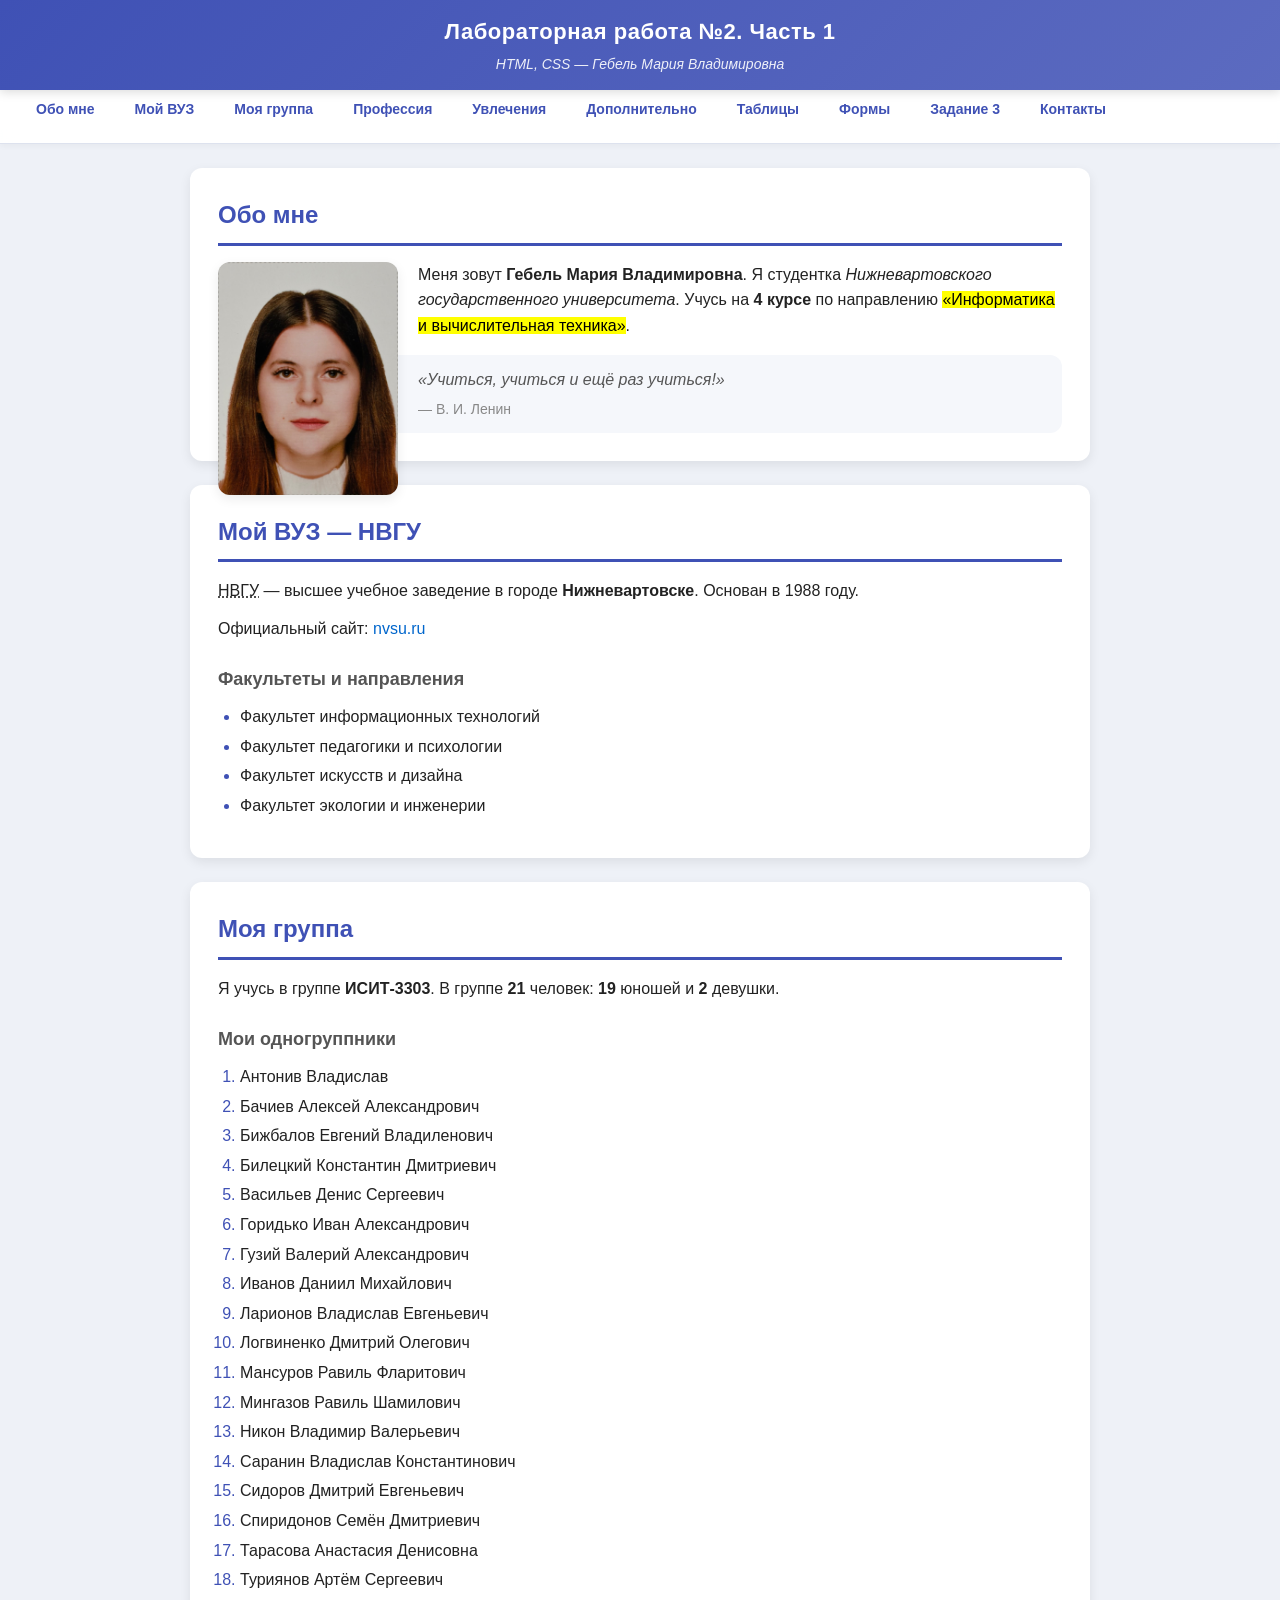
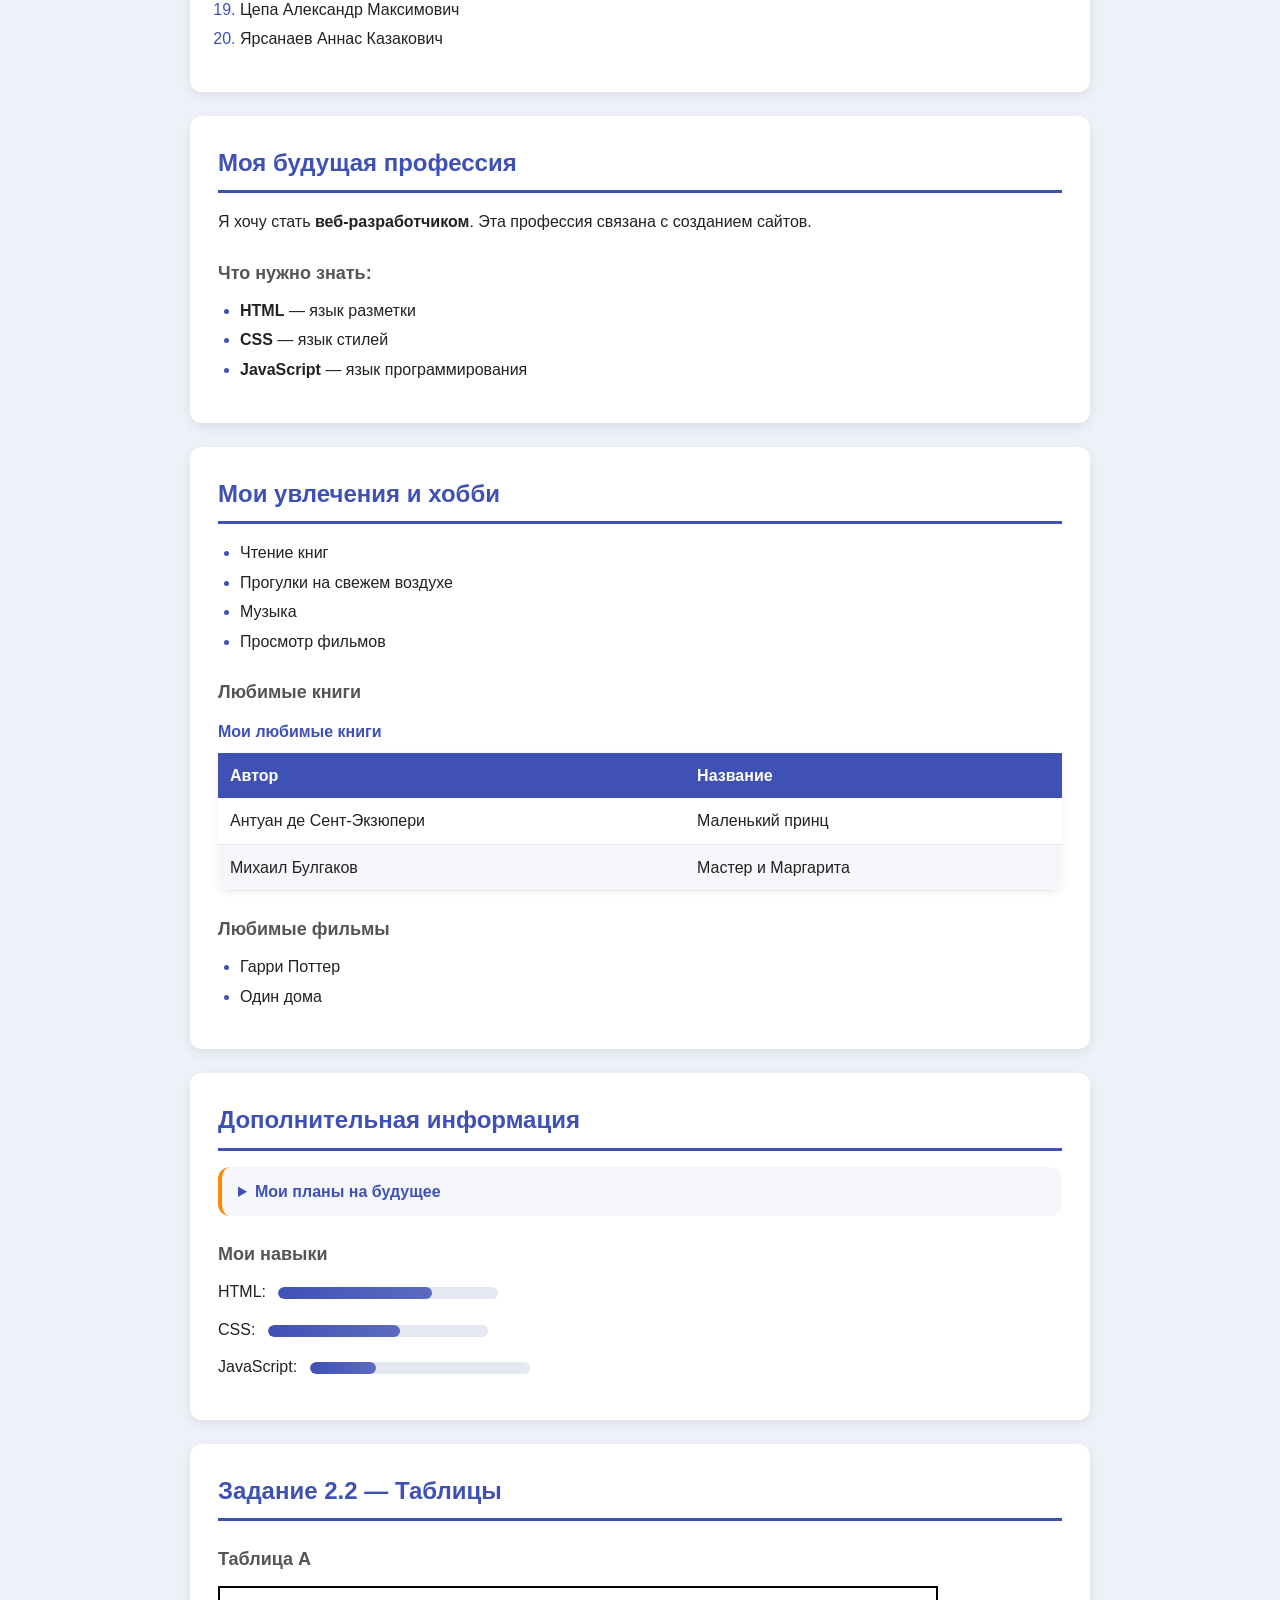
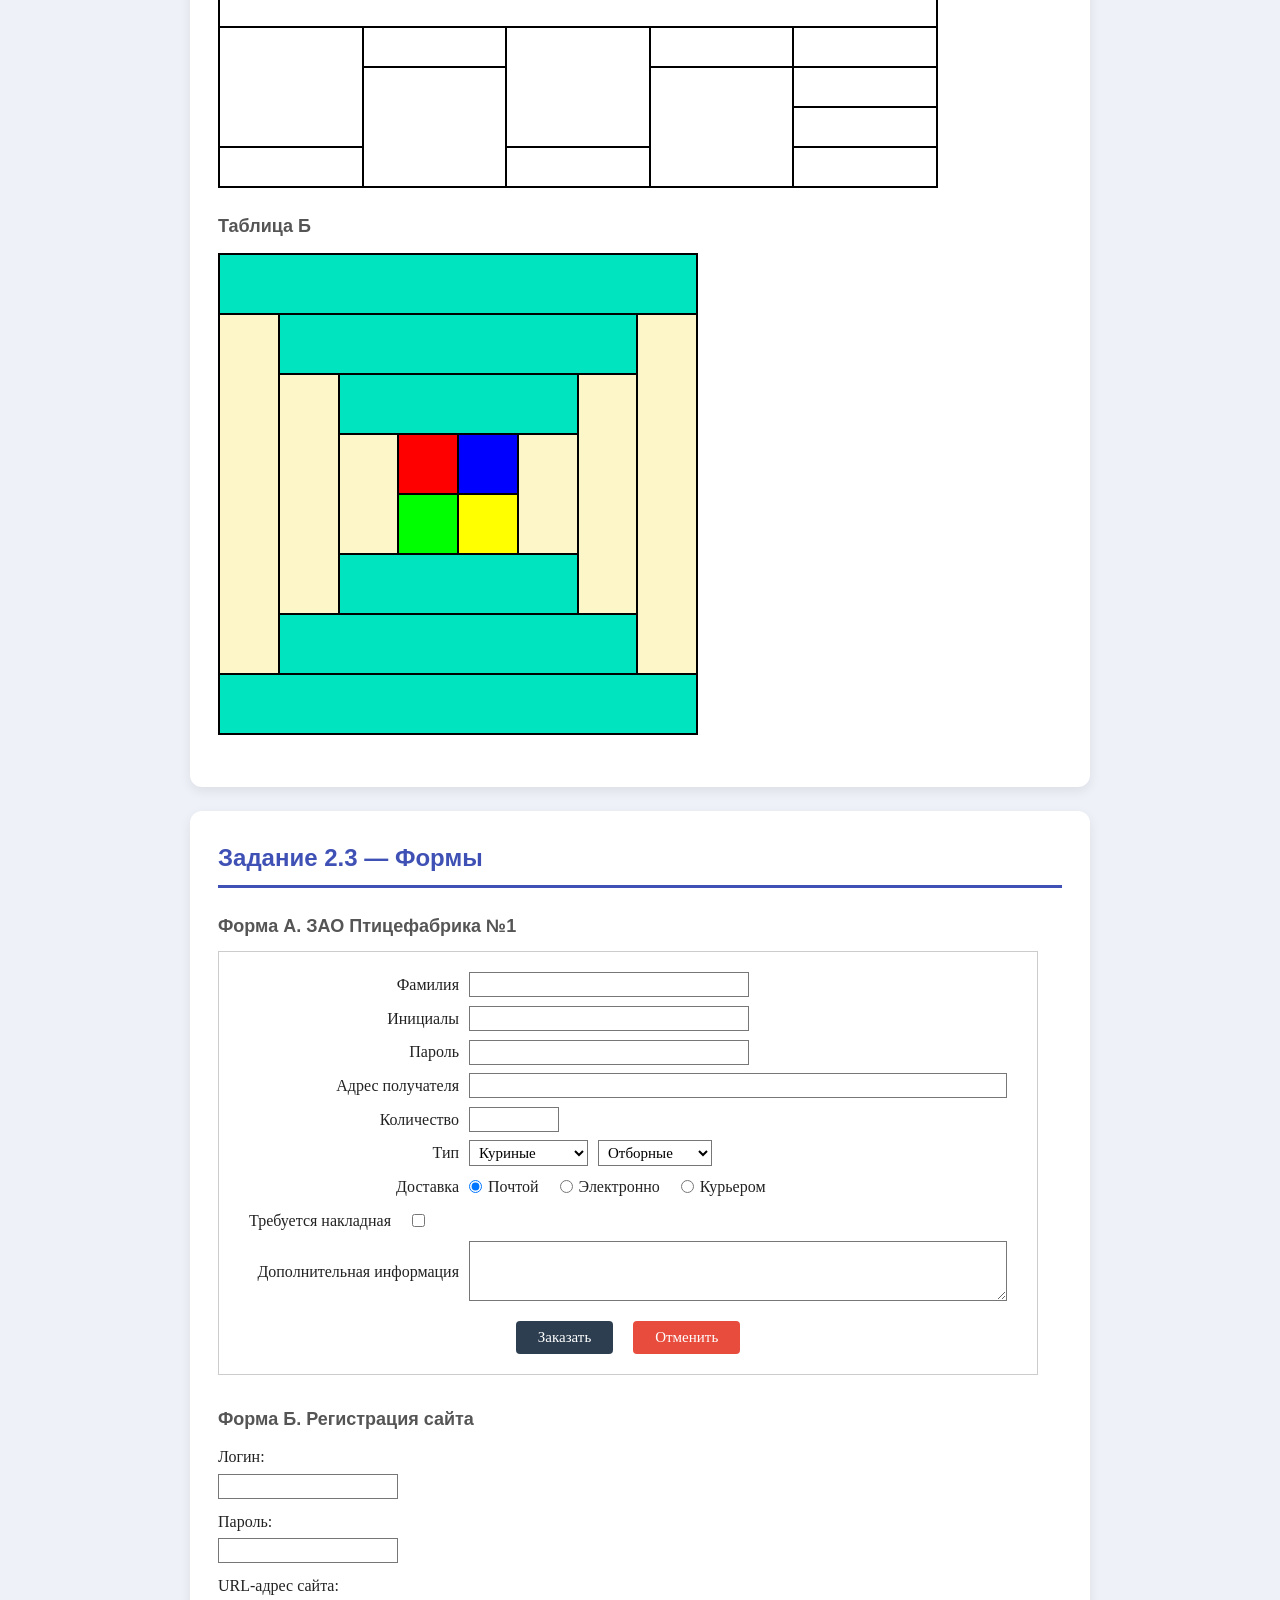
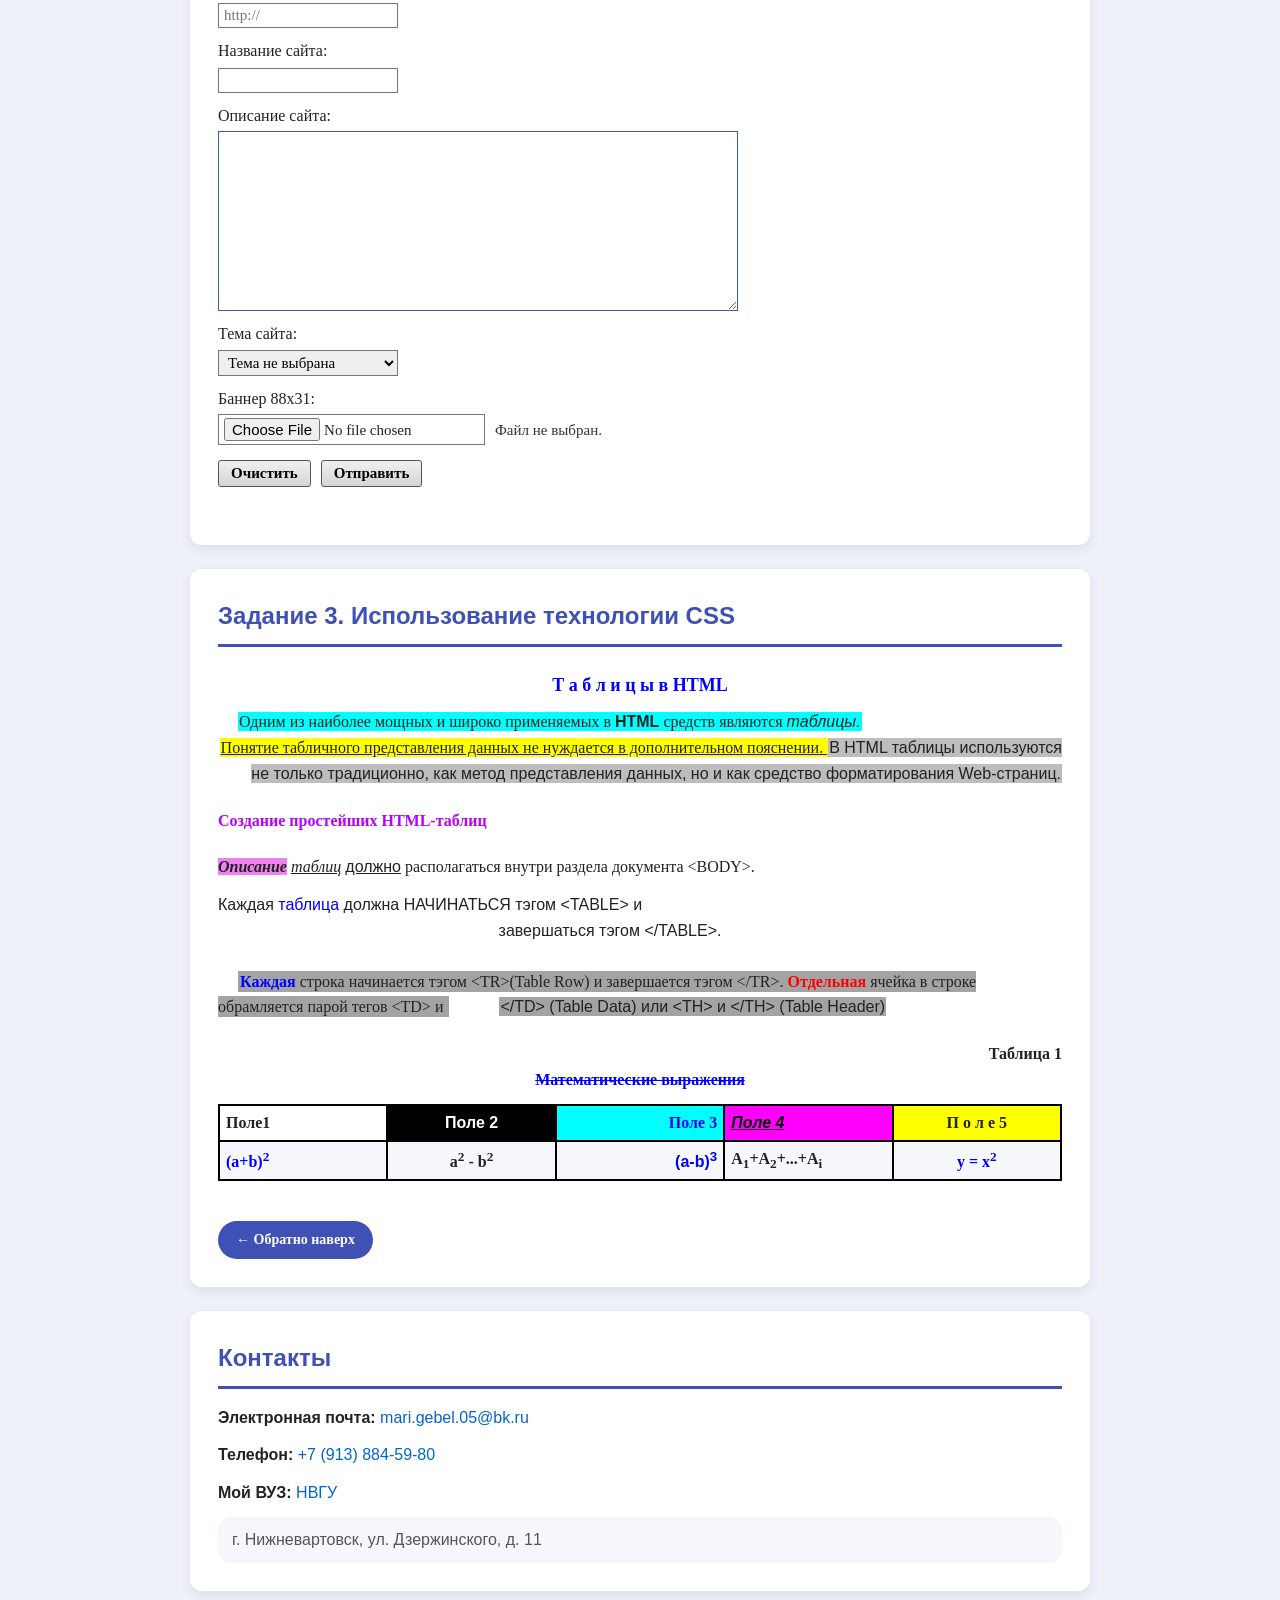
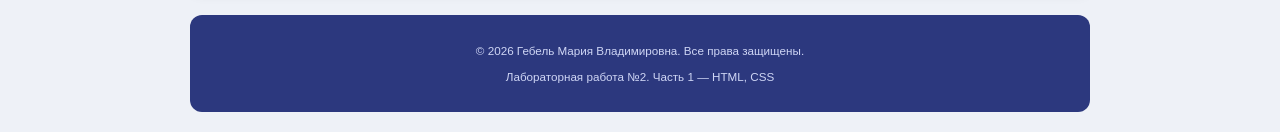
==== lab2/index.html @ d2584782 "Add files via upload" ====
<!DOCTYPE html>
<html lang="ru">
<head>
  <meta charset="UTF-8">
  <meta name="viewport" content="width=device-width, initial-scale=1.0">
  <meta name="description" content="Лабораторная работа №2 — Гебель Мария">
  <meta name="author" content="Гебель Мария Владимировна">
  <title>Лабораторная работа №2 — Гебель Мария</title>
  <link rel="stylesheet" href="style.css">
</head>
<body>

  <!-- ===== ШАПКА ===== -->
  <header>
    <h1>Лабораторная работа №2. Часть 1</h1>
    <p><em>HTML, CSS — Гебель Мария Владимировна</em></p>
  </header>

  <!-- ===== НАВИГАЦИЯ ===== -->
  <nav>
    <ul>
      <li><a href="#about">Обо мне</a></li>
      <li><a href="#university">Мой ВУЗ</a></li>
      <li><a href="#group">Моя группа</a></li>
      <li><a href="#profession">Профессия</a></li>
      <li><a href="#hobbies">Увлечения</a></li>
      <li><a href="#extra">Дополнительно</a></li>
      <li><a href="#tables">Таблицы</a></li>
      <li><a href="#forms">Формы</a></li>
      <li><a href="#task3">Задание 3</a></li>
      <li><a href="#contacts">Контакты</a></li>
    </ul>
  </nav>

  <!-- ===== ОБО МНЕ ===== -->
  <section id="about">
    <h2>Обо мне</h2>
    <img src="img/student.jpg" alt="Фото студента" width="200" height="250">
    <p>
      Меня зовут <strong>Гебель Мария Владимировна</strong>. Я студентка
      <em>Нижневартовского государственного университета</em>.
      Учусь на <b>4 курсе</b> по направлению
      <mark>«Информатика и вычислительная техника»</mark>.
    </p>
    <blockquote>
      «Учиться, учиться и ещё раз учиться!»
      <cite>— В. И. Ленин</cite>
    </blockquote>
  </section>

  <!-- ===== МОЙ ВУЗ ===== -->
  <section id="university">
    <h2>Мой ВУЗ — НВГУ</h2>
    <p>
      <abbr title="Нижневартовский государственный университет">НВГУ</abbr> —
      высшее учебное заведение в городе <strong>Нижневартовске</strong>.
      Основан в <time datetime="1988">1988 году</time>.
    </p>
    <p>
      Официальный сайт:
      <a href="https://nvsu.ru" target="_blank" rel="noopener">nvsu.ru</a>
    </p>
    <h3>Факультеты и направления</h3>
    <ul>
      <li>Факультет информационных технологий</li>
      <li>Факультет педагогики и психологии</li>
      <li>Факультет искусств и дизайна</li>
      <li>Факультет экологии и инженерии</li>
    </ul>
  </section>

  <!-- ===== МОЯ ГРУППА ===== -->
  <section id="group">
    <h2>Моя группа</h2>
    <p>
      Я учусь в группе <strong>ИСИТ-3303</strong>.
      В группе <b>21</b> человек: <b>19</b> юношей и <b>2</b> девушки.
    </p>
    <h3>Мои одногруппники</h3>
    <ol>
      <li>Антонив Владислав</li>
      <li>Бачиев Алексей Александрович</li>
      <li>Бижбалов Евгений Владиленович</li>
      <li>Билецкий Константин Дмитриевич</li>
      <li>Васильев Денис Сергеевич</li>
      <li>Горидько Иван Александрович</li>
      <li>Гузий Валерий Александрович</li>
      <li>Иванов Даниил Михайлович</li>
      <li>Ларионов Владислав Евгеньевич</li>
      <li>Логвиненко Дмитрий Олегович</li>
      <li>Мансуров Равиль Фларитович</li>
      <li>Мингазов Равиль Шамилович</li>
      <li>Никон Владимир Валерьевич</li>
      <li>Саранин Владислав Константинович</li>
      <li>Сидоров Дмитрий Евгеньевич</li>
      <li>Спиридонов Семён Дмитриевич</li>
      <li>Тарасова Анастасия Денисовна</li>
      <li>Туриянов Артём Сергеевич</li>
      <li>Цепа Александр Максимович</li>
      <li>Ярсанаев Аннас Казакович</li>
    </ol>
  </section>

  <!-- ===== ПРОФЕССИЯ ===== -->
  <section id="profession">
    <h2>Моя будущая профессия</h2>
    <p>
      Я хочу стать <strong>веб-разработчиком</strong>.
      Эта профессия связана с созданием сайтов.
    </p>
    <h3>Что нужно знать:</h3>
    <ul>
      <li><b>HTML</b> — язык разметки</li>
      <li><b>CSS</b> — язык стилей</li>
      <li><b>JavaScript</b> — язык программирования</li>
    </ul>
  </section>

  <!-- ===== УВЛЕЧЕНИЯ ===== -->
  <section id="hobbies">
    <h2>Мои увлечения и хобби</h2>
    <ul>
      <li>Чтение книг</li>
      <li>Прогулки на свежем воздухе</li>
      <li>Музыка</li>
      <li>Просмотр фильмов</li>
    </ul>

    <h3>Любимые книги</h3>
    <table>
      <caption>Мои любимые книги</caption>
      <thead>
        <tr>
          <th>Автор</th>
          <th>Название</th>
        </tr>
      </thead>
      <tbody>
        <tr><td>Антуан де Сент-Экзюпери</td><td>Маленький принц</td></tr>
        <tr><td>Михаил Булгаков</td><td>Мастер и Маргарита</td></tr>
      </tbody>
    </table>

    <h3>Любимые фильмы</h3>
    <ul>
      <li>Гарри Поттер</li>
      <li>Один дома</li>
    </ul>
  </section>

  <!-- ===== ДОПОЛНИТЕЛЬНО ===== -->
  <section id="extra">
    <h2>Дополнительная информация</h2>
    <details>
      <summary>Мои планы на будущее</summary>
      <p>Закончить университет с красным диплом, устроиться в IT-компанию, стать senior-разработчиком.</p>
    </details>

    <h3>Мои навыки</h3>
    <p>HTML: <progress value="70" max="100">70%</progress></p>
    <p>CSS: <progress value="60" max="100">60%</progress></p>
    <p>JavaScript: <progress value="30" max="100">30%</progress></p>
  </section>

  <!-- ===== ТАБЛИЦЫ (задание 2.2) ===== -->
  <section id="tables">
    <h2>Задание 2.2 — Таблицы</h2>

    <h3>Таблица А</h3>
    <table class="table-a">
      <tr>
        <td colspan="5"></td>
      </tr>
      <tr>
        <td rowspan="3"></td>
        <td></td>
        <td rowspan="3"></td>
        <td></td>
        <td></td>
      </tr>
      <tr>
        <td rowspan="3"></td>
        <td rowspan="3"></td>
        <td></td>
      </tr>
      <tr>
        <td></td>
      </tr>
      <tr>
        <td></td>
        <td></td>
        <td></td>
      </tr>
    </table>

    <h3>Таблица Б</h3>
    <table class="table-b">
      <tbody>
        <tr>
          <td class="tg-6yod" colspan="8"></td>
        </tr>
        <tr>
          <td class="tg-m9r4" rowspan="6"></td>
          <td class="tg-6yod" colspan="6"></td>
          <td class="tg-m9r4" rowspan="6"></td>
        </tr>
        <tr>
          <td class="tg-m9r4" rowspan="4"></td>
          <td class="tg-6yod" colspan="4"></td>
          <td class="tg-m9r4" rowspan="4"></td>
        </tr>
        <tr>
          <td class="tg-m9r4" rowspan="2"></td>
          <td class="tg-mnhx"></td>
          <td class="tg-8ytw"></td>
          <td class="tg-m9r4" rowspan="2"></td>
        </tr>
        <tr>
          <td class="tg-kd4e"></td>
          <td class="tg-s7ni"></td>
        </tr>
        <tr>
          <td class="tg-6yod" colspan="4"></td>
        </tr>
        <tr>
          <td class="tg-6yod" colspan="6"></td>
        </tr>
        <tr>
          <td class="tg-6yod" colspan="8"></td>
        </tr>
      </tbody>
    </table>
  </section>

  <!-- ===== ФОРМЫ (задание 2.3) ===== -->
  <section id="forms">
    <h2>Задание 2.3 — Формы</h2>

    <!-- Форма А: Птицефабрика -->
    <h3>Форма А. ЗАО Птицефабрика №1</h3>
    <form class="form-poultry" action="#" method="post">
      <div class="row">
        <label for="surname">Фамилия</label>
        <input type="text" id="surname" name="surname" required>
      </div>
      <div class="row">
        <label for="initials">Инициалы</label>
        <input type="text" id="initials" name="initials" required>
      </div>
      <div class="row">
        <label for="password">Пароль</label>
        <input type="password" id="password" name="password" required>
      </div>
      <div class="row">
        <label for="address">Адрес получателя</label>
        <input type="text" id="address" name="address" required>
      </div>
      <div class="row">
        <label for="quantity">Количество</label>
        <input type="number" id="quantity" name="quantity" min="1" required>
      </div>
      <div class="row">
        <label>Тип</label>
        <div class="type-group">
          <select id="type1" name="type1">
            <option value="куриные">Куриные</option>
            <option value="индюшиные">Индюшиные</option>
            <option value="перепелиные">Перепелиные</option>
          </select>
          <select id="type2" name="type2">
            <option value="отборные">Отборные</option>
            <option value="первый_сорт">Первый сорт</option>
            <option value="второй_сорт">Второй сорт</option>
          </select>
        </div>
      </div>
      <div class="row">
        <label>Доставка</label>
        <div class="radio-group">
          <input type="radio" id="delivery_mail" name="delivery" value="почтой" checked>
          <label for="delivery_mail">Почтой</label>
          <input type="radio" id="delivery_electronic" name="delivery" value="электронно">
          <label for="delivery_electronic">Электронно</label>
          <input type="radio" id="delivery_courier" name="delivery" value="курьером">
          <label for="delivery_courier">Курьером</label>
        </div>
      </div>
      <div class="row checkbox-row">
        <label for="invoice">Требуется накладная</label>
        <input type="checkbox" id="invoice" name="invoice" value="да">
      </div>
      <div class="row">
        <label for="additional">Дополнительная информация</label>
        <textarea id="additional" name="additional" rows="3"></textarea>
      </div>
      <div class="buttons">
        <button type="submit">Заказать</button>
        <button type="reset">Отменить</button>
      </div>
    </form>

    <!-- Форма Б: Регистрация сайта -->
    <h3>Форма Б. Регистрация сайта</h3>
    <form class="form-register" action="#" method="POST">
      <label for="login">Логин:</label>
      <input type="text" id="login" name="login" required>

      <label for="password2">Пароль:</label>
      <input type="password" id="password2" name="password2" required>

      <label for="url">URL-адрес сайта:</label>
      <input type="url" id="url" name="url" placeholder="http://" required>

      <label for="site_name">Название сайта:</label>
      <input type="text" id="site_name" name="site_name" required>

      <label for="description">Описание сайта:</label>
      <textarea id="description" name="description"></textarea>

      <label for="theme">Тема сайта:</label>
      <select id="theme" name="theme">
        <option value="">Тема не выбрана</option>
        <option value="classic">Классическая</option>
        <option value="modern">Современная</option>
        <option value="minimal">Минималистичная</option>
      </select>

      <label for="banner">Баннер 88x31:</label>
      <div class="file-row">
        <input type="file" id="banner" name="banner">
        <span class="file-name">Файл не выбран.</span>
      </div>

      <div class="buttons">
        <button type="reset">Очистить</button>
        <button type="submit">Отправить</button>
      </div>
    </form>
  </section>

  <!-- ===== ЗАДАНИЕ 3 ===== -->
  <section id="task3">
    <h2>Задание 3. Использование технологии CSS</h2>

    <div class="task3-content">
      <h3 style="color: blue; text-align: center;">Т а б л и ц ы в HTML</h3>

      <p style="margin-left: 20px; background-color: aqua; display: inline; border: 1px solid aqua;">
        Одним из наиболее мощных и широко применяемых в
        <strong style="font-family: Arial;">HTML</strong> средств являются
        <span style="font-family: Verdana, sans-serif; font-style: italic;">таблицы.</span>
      </p>

      <br>

      <p style="text-align: right;">
        <span style="background-color: yellow; text-decoration: underline; border: 1px solid yellow;">
          Понятие табличного представления данных не нуждается в дополнительном пояснении.
        </span>
        <span style="background-color: #bebdbd; font-family: Arial; border: 1px solid #bebdbd;">
          В HTML таблицы используются не только традиционно, как метод представления данных,
          но и как средство форматирования Web-страниц.
        </span>
      </p>

      <h4 style="color: rgb(183, 2, 255);">Создание простейших HTML-таблиц</h4>

      <p>
        <strong style="background-color: violet; font-style: italic; font-family: Verdana;">Описание</strong>
        <span style="font-style: italic; font-family: Verdana; text-decoration: underline;">таблиц</span>
        <span style="font-family: Arial; text-decoration: underline;">должно</span>
        <span style="font-family: Calibri;">располагаться внутри раздела документа &lt;BODY&gt;.</span>
      </p>

      <p style="font-family: Arial; margin: 0;">
        Каждая <a href="#task3" style="color: blue;">таблица</a> должна НАЧИНАТЬСЯ тэгом &lt;TABLE&gt; и
      </p>
      <p style="text-align: center; margin: 0; padding-right: 60px; font-family: Arial;">
        завершаться тэгом &lt;/TABLE&gt;.
      </p>

      <br>

      <p style="background-color: #a3a3a3; display: inline; margin-left: 20px; border: 2px solid #a3a3a3;">
        <strong style="color: blue; font-family: 'Monotype Corsiva', cursive;">Каждая</strong>
        строка начинается тэгом &lt;TR&gt;(Table Row) и завершается тэгом &lt;/TR&gt;.
        <strong style="font-family: 'Monotype Corsiva', cursive; color: red;">Отдельная</strong>
        ячейка в строке обрамляется парой тегов &lt;TD&gt; и
      </p>

      <p style="font-family: Arial; background-color: #a3a3a3; border: 1px solid #a3a3a3;
                margin-left: 50px; display: inline;">
        &lt;/TD&gt; (Table Data) или &lt;TH&gt; и &lt;/TH&gt; (Table Header)
      </p>

      <br>

      <h4 style="text-align: right; margin-bottom: 0;">Таблица 1</h4>
      <p class="mat">Математические выражения</p>

      <table class="table-math" id="math-table">
        <tr>
          <td style="font-family: 'Monotype Corsiva', cursive; font-weight: bold; vertical-align: top;">Поле1</td>
          <td style="background-color: black; color: white; text-align: center; font-weight: bold; font-family: Arial;">Поле 2</td>
          <td style="background-color: aqua; color: blue; text-align: right; font-family: Verdana; font-weight: bold;">Поле 3</td>
          <td style="background-color: fuchsia; color: black; text-decoration: underline; font-weight: bold; font-family: Arial; font-style: italic;">Поле 4</td>
          <td style="background-color: yellow; font-weight: bold; text-align: center;">П о л е 5</td>
        </tr>
        <tr>
          <td style="color: blue; font-weight: bold;">(a+b)<sup>2</sup></td>
          <td style="font-weight: bold; text-align: center;">a<sup>2</sup> - b<sup>2</sup></td>
          <td style="color: blue; font-weight: bold; font-family: Arial; text-align: right;">(a-b)<sup>3</sup></td>
          <td style="font-weight: bold;">A<sub>1</sub>+A<sub>2</sub>+...+A<sub>i</sub></td>
          <td style="color: blue; font-weight: bold; text-align: center;">y = x<sup>2</sup></td>
        </tr>
      </table>

      <a href="#top" class="back-btn">← Обратно наверх</a>
    </div>
  </section>

  <!-- ===== КОНТАКТЫ ===== -->
  <section id="contacts">
    <h2>Контакты</h2>
    <p>
      <strong>Электронная почта:</strong>
      <a href="mailto:mari.gebel.05@bk.ru">mari.gebel.05@bk.ru</a>
    </p>
    <p>
      <strong>Телефон:</strong>
      <a href="tel:+79138845980">+7 (913) 884-59-80</a>
    </p>
    <p>
      <strong>Мой ВУЗ:</strong>
      <a href="https://nvsu.ru" target="_blank" rel="noopener">НВГУ</a>
    </p>
    <address>г. Нижневартовск, ул. Дзержинского, д. 11</address>
  </section>

  <!-- ===== ПОДВАЛ ===== -->
  <footer>
    <p><small>&copy; 2026 Гебель Мария Владимировна. Все права защищены.</small></p>
    <p><small>Лабораторная работа №2. Часть 1 — HTML, CSS</small></p>
  </footer>

</body>
</html>
---- lab2/style.css ----
/* ============================================================
   ПЕРЕМЕННЫЕ И БАЗОВЫЕ СТИЛИ
   ============================================================ */
* { box-sizing: border-box; }

:root {
  --color-primary: #3f51b5;
  --color-primary-dark: #2c387e;
  --color-accent: #ff8a00;
  --color-bg: #eef1f7;
  --color-surface: #ffffff;
  --color-text: #222;
  --color-muted: #555;
  --radius: 12px;
  --shadow: 0 4px 12px rgba(0, 0, 0, 0.08);
  --shadow-hover: 0 8px 20px rgba(0, 0, 0, 0.12);
}

html {
  scroll-behavior: smooth;
  scroll-padding-top: 100px;
}

body {
  margin: 0;
  padding: 80px 20px 20px;
  font-family: "Segoe UI", "Arial", "Helvetica", sans-serif;
  font-size: 16px;
  line-height: 1.6;
  color: var(--color-text);
  background: var(--color-bg);
}

/* ============================================================
   ШАПКА
   ============================================================ */
header {
  position: fixed;
  top: 0;
  left: 0;
  right: 0;
  z-index: 100;
  padding: 14px 20px;
  background: linear-gradient(135deg, #3f51b5, #5c6bc0);
  color: #fff;
  box-shadow: 0 2px 10px rgba(0, 0, 0, 0.15);
  text-align: center;
}

header h1 {
  margin: 0;
  font-size: 22px;
  letter-spacing: 0.5px;
}

header p {
  margin: 4px 0 0;
  font-size: 14px;
  opacity: 0.9;
}

/* ============================================================
   НАВИГАЦИЯ
   ============================================================ */
nav {
  position: sticky;
  top: 68px;
  z-index: 90;
  margin: 0 -20px 24px;
  padding: 10px 20px;
  background: rgba(255, 255, 255, 0.95);
  backdrop-filter: blur(8px);
  border-bottom: 1px solid #dde2ee;
  box-shadow: 0 2px 6px rgba(0, 0, 0, 0.04);
}

nav ul {
  display: flex;
  flex-wrap: nowrap;
  gap: 8px;
  margin: 0;
  padding: 0;
  list-style: none;
  overflow-x: auto;
  scrollbar-width: thin;
}

nav li { flex: 0 0 auto; }

nav a {
  display: inline-block;
  padding: 8px 16px;
  border-radius: 20px;
  font-size: 14px;
  font-weight: 600;
  color: var(--color-primary);
  text-decoration: none;
  white-space: nowrap;
  transition: background 0.2s, color 0.2s, transform 0.15s;
}

nav a:hover {
  background: var(--color-primary);
  color: #fff;
  transform: translateY(-1px);
}

/* ============================================================
   СЕКЦИИ
   ============================================================ */
section {
  max-width: 900px;
  margin: 0 auto 24px;
  padding: 28px;
  background: var(--color-surface);
  border-radius: var(--radius);
  box-shadow: var(--shadow);
  transition: box-shadow 0.25s;
}

section:hover { box-shadow: var(--shadow-hover); }

h2 {
  margin: 0 0 16px;
  padding-bottom: 8px;
  font-size: 24px;
  color: var(--color-primary);
  border-bottom: 3px solid var(--color-primary);
}

h3 {
  margin: 24px 0 10px;
  font-size: 18px;
  color: var(--color-muted);
}

p { margin: 0 0 12px; }

/* ============================================================
   ФОТО
   ============================================================ */
#about img {
  float: left;
  width: 180px;
  height: auto;
  margin: 0 20px 12px 0;
  border-radius: var(--radius);
  box-shadow: var(--shadow);
  transition: transform 0.3s;
}

#about img:hover { transform: scale(1.03); }

/* ============================================================
   СПИСКИ
   ============================================================ */
ul, ol {
  padding-left: 22px;
  margin: 0 0 12px;
}

li { margin-bottom: 4px; }
li::marker { color: var(--color-primary); }

/* ============================================================
   ОБЫЧНЫЕ ТАБЛИЦЫ (2.1)
   ============================================================ */
table {
  width: 100%;
  margin: 12px 0 20px;
  border-collapse: collapse;
  border-radius: var(--radius);
  overflow: hidden;
  box-shadow: 0 2px 8px rgba(0, 0, 0, 0.06);
}

caption {
  margin-bottom: 8px;
  font-weight: 700;
  color: var(--color-primary);
  text-align: left;
}

th {
  padding: 10px 12px;
  background: var(--color-primary);
  color: #fff;
  text-align: left;
  font-weight: 600;
}

td {
  padding: 10px 12px;
  border-bottom: 1px solid #e5e8f0;
}

tbody tr:nth-child(even) { background: #f5f7fb; }
tbody tr:hover { background: #eef1fb; }

/* ============================================================
   ССЫЛКИ
   ============================================================ */
a {
  color: #0066cc;
  text-decoration: none;
  border-bottom: 1px solid transparent;
  transition: color 0.2s, border-color 0.2s;
}

a:hover {
  color: var(--color-accent);
  border-bottom-color: var(--color-accent);
}

/* ============================================================
   ЦИТАТА
   ============================================================ */
blockquote {
  margin: 16px 0 0;
  padding: 12px 18px;
  background: #f5f7fb;
  border-left: 4px solid var(--color-primary);
  border-radius: 0 var(--radius) var(--radius) 0;
  font-style: italic;
  color: var(--color-muted);
}

blockquote cite {
  display: block;
  margin-top: 6px;
  font-style: normal;
  font-size: 14px;
  color: #888;
}

/* ============================================================
   DETAILS
   ============================================================ */
details {
  margin: 12px 0 20px;
  padding: 12px 16px;
  background: #f5f7fb;
  border-radius: var(--radius);
  border-left: 4px solid var(--color-accent);
}

summary {
  cursor: pointer;
  font-weight: 600;
  color: var(--color-primary);
  outline: none;
}

summary:hover { color: var(--color-accent); }
details[open] summary { margin-bottom: 8px; }

/* ============================================================
   PROGRESS
   ============================================================ */
progress {
  appearance: none;
  width: 220px;
  height: 12px;
  margin-left: 8px;
  border: none;
  border-radius: 6px;
  background: #e5e8f0;
  vertical-align: middle;
  overflow: hidden;
}

progress::-webkit-progress-bar { background: #e5e8f0; border-radius: 6px; }
progress::-webkit-progress-value { background: linear-gradient(90deg, #3f51b5, #5c6bc0); border-radius: 6px; }
progress::-moz-progress-bar { background: linear-gradient(90deg, #3f51b5, #5c6bc0); border-radius: 6px; }

/* ============================================================
   ADDRESS
   ============================================================ */
address {
  margin-top: 12px;
  padding: 10px 14px;
  background: #f5f7fb;
  border-radius: var(--radius);
  font-style: normal;
  color: var(--color-muted);
}

/* ============================================================
   ПОДВАЛ
   ============================================================ */
footer {
  max-width: 900px;
  margin: 0 auto;
  padding: 20px;
  background: #2c387e;
  color: #cfd6f5;
  text-align: center;
  border-radius: var(--radius);
  font-size: 14px;
}

footer p { margin: 4px 0; }

/* ============================================================
   ТАБЛИЦА А (задание 2.2)
   ============================================================ */
.table-a {
  width: 720px;
  border-collapse: collapse;
  border-spacing: 0;
  table-layout: fixed;
  margin: 12px 0 24px;
  border-radius: 0;
  box-shadow: none;
  overflow: visible;
}

.table-a,
.table-a td,
.table-a th {
  border: 2px solid #000;
}

.table-a td {
  padding: 3px;
  width: 112px;
  height: 40px;
  background: #fff;
}

/* ============================================================
   ТАБЛИЦА Б (задание 2.2)
   ============================================================ */
.table-b {
  width: 480px;
  border-collapse: collapse;
  border-spacing: 0;
  table-layout: fixed;
  margin: 12px 0 24px;
  border-radius: 0;
  box-shadow: none;
  overflow: visible;
}

.table-b,
.table-b td,
.table-b th {
  border: 2px solid #000;
}

.table-b td {
  padding: 0;
  width: 60px;
  height: 60px;
}

.tg-6yod { background: #00e5c0; }
.tg-m9r4 { background: #fdf6c8; }
.tg-mnhx { background: #ff0000; }
.tg-8ytw { background: #0000ff; }
.tg-kd4e { background: #00ff00; }
.tg-s7ni { background: #ffff00; }

/* ============================================================
   ФОРМА А — Птицефабрика (задание 2.3)
   ============================================================ */
.form-poultry {
  max-width: 820px;
  border: 1px solid #ccc;
  padding: 20px 30px;
  margin-bottom: 30px;
  font-family: "Times New Roman", Times, serif;
  font-size: 16px;
}

.form-poultry .row {
  display: flex;
  align-items: center;
  margin-bottom: 8px;
}

.form-poultry .row > label {
  width: 220px;
  text-align: right;
  padding-right: 10px;
  flex-shrink: 0;
}

.form-poultry input[type="text"],
.form-poultry input[type="password"],
.form-poultry input[type="number"] {
  padding: 3px 5px;
  border: 1px solid #777;
  font-size: 15px;
  font-family: inherit;
}

.form-poultry #surname,
.form-poultry #initials,
.form-poultry #password { width: 280px; }

.form-poultry #address { width: 560px; }

.form-poultry #quantity { width: 90px; }

.form-poultry .type-group {
  display: flex;
  gap: 10px;
}

.form-poultry select {
  padding: 3px 5px;
  border: 1px solid #777;
  font-size: 15px;
  font-family: inherit;
  background: #fff;
}

.form-poultry .radio-group,
.form-poultry .checkbox-row {
  display: flex;
  align-items: center;
  gap: 6px;
}

.form-poultry .radio-group label,
.form-poultry .checkbox-row label {
  width: auto;
  text-align: left;
  padding-right: 15px;
}

.form-poultry input[type="radio"],
.form-poultry input[type="checkbox"] {
  margin: 0;
  cursor: pointer;
}

.form-poultry textarea {
  width: 560px;
  height: 60px;
  padding: 3px 5px;
  border: 1px solid #777;
  font-size: 15px;
  font-family: inherit;
  resize: vertical;
  vertical-align: top;
}

.form-poultry .buttons {
  margin-top: 20px;
  text-align: center;
}

.form-poultry button {
  padding: 8px 22px;
  font-size: 15px;
  font-family: inherit;
  border: none;
  border-radius: 4px;
  cursor: pointer;
  margin: 0 8px;
}

.form-poultry button[type="submit"] { background: #2c3e50; color: #fff; }
.form-poultry button[type="reset"] { background: #e74c3c; color: #fff; }
.form-poultry button:hover { opacity: 0.9; }

/* ============================================================
   ФОРМА Б — Регистрация сайта (задание 2.3)
   ============================================================ */
.form-register {
  max-width: 640px;
  font-family: "Times New Roman", Times, serif;
  font-size: 16px;
  margin-bottom: 30px;
}

.form-register label {
  display: block;
  margin-bottom: 3px;
}

.form-register input[type="text"],
.form-register input[type="password"],
.form-register input[type="url"],
.form-register input[type="file"] {
  width: 180px;
  padding: 3px 5px;
  border: 1px solid #777;
  font-size: 15px;
  font-family: inherit;
  margin-bottom: 10px;
}

.form-register textarea {
  width: 520px;
  height: 180px;
  padding: 4px 6px;
  border: 1px solid #3a5fa0;
  font-size: 15px;
  font-family: inherit;
  margin-bottom: 10px;
  resize: vertical;
  display: block;
}

.form-register select {
  width: 180px;
  padding: 3px 5px;
  border: 1px solid #777;
  font-size: 15px;
  font-family: inherit;
  margin-bottom: 10px;
}

.form-register .file-row {
  display: flex;
  align-items: center;
  gap: 10px;
  margin-bottom: 15px;
}

.form-register .file-row input[type="file"] {
  margin-bottom: 0;
  width: auto;
}

.form-register .file-name {
  font-size: 15px;
  color: #333;
}

.form-register .buttons {
  display: flex;
  gap: 10px;
  margin-top: 5px;
}

.form-register button {
  padding: 4px 12px;
  font-size: 15px;
  font-family: inherit;
  font-weight: bold;
  border: 1px solid #555;
  background: linear-gradient(#f0f0f0, #d5d5d5);
  color: #000;
  cursor: pointer;
  border-radius: 3px;
}

.form-register button:hover { background: linear-gradient(#e5e5e5, #c5c5c5); }

/* ============================================================
   ЗАДАНИЕ 3 — таблицы в HTML
   ============================================================ */
.task3-content {
  font-family: "Times New Roman", Times, serif;
}

.mat {
  text-align: center;
  color: blue;
  font-family: "Monotype Corsiva", cursive;
  text-decoration: line-through;
  font-weight: bold;
}

.table-math {
  width: 100%;
  border: 1px solid black;
  border-collapse: collapse;
  margin-bottom: 20px;
  box-shadow: none;
  border-radius: 0;
}

.table-math td {
  width: 20%;
  border: 2px solid black;
  padding: 4px 6px;
}

.back-btn {
  display: inline-block;
  margin-top: 20px;
  padding: 8px 18px;
  background: var(--color-primary);
  color: #fff !important;
  border-radius: 20px;
  text-decoration: none;
  font-weight: 600;
  font-size: 14px;
  border: none;
  transition: background 0.2s, transform 0.15s;
}

.back-btn:hover {
  background: var(--color-primary-dark);
  border-bottom: none;
  transform: translateY(-1px);
}

/* ============================================================
   АДАПТИВ
   ============================================================ */
@media (max-width: 700px) {
  body { padding: 72px 12px 12px; }

  header h1 { font-size: 18px; }
  header p { font-size: 13px; }

  nav { top: 62px; margin: 0 -12px 16px; padding: 8px 12px; }

  section { padding: 18px; }
  h2 { font-size: 20px; }

  #about img {
    float: none;
    display: block;
    width: 140px;
    margin: 0 auto 16px;
  }

  progress { width: 140px; }

  .table-a, .table-b { width: 100%; }

  .form-poultry .row { flex-direction: column; align-items: flex-start; }
  .form-poultry .row > label {
    text-align: left;
    width: auto;
    padding-right: 0;
    margin-bottom: 4px;
  }
  .form-poultry #surname,
  .form-poultry #initials,
  .form-poultry #password,
  .form-poultry #address,
  .form-poultry textarea { width: 100%; }

  .form-register input[type="text"],
  .form-register input[type="password"],
  .form-register input[type="url"],
  .form-register textarea,
  .form-register select { width: 100%; }
}
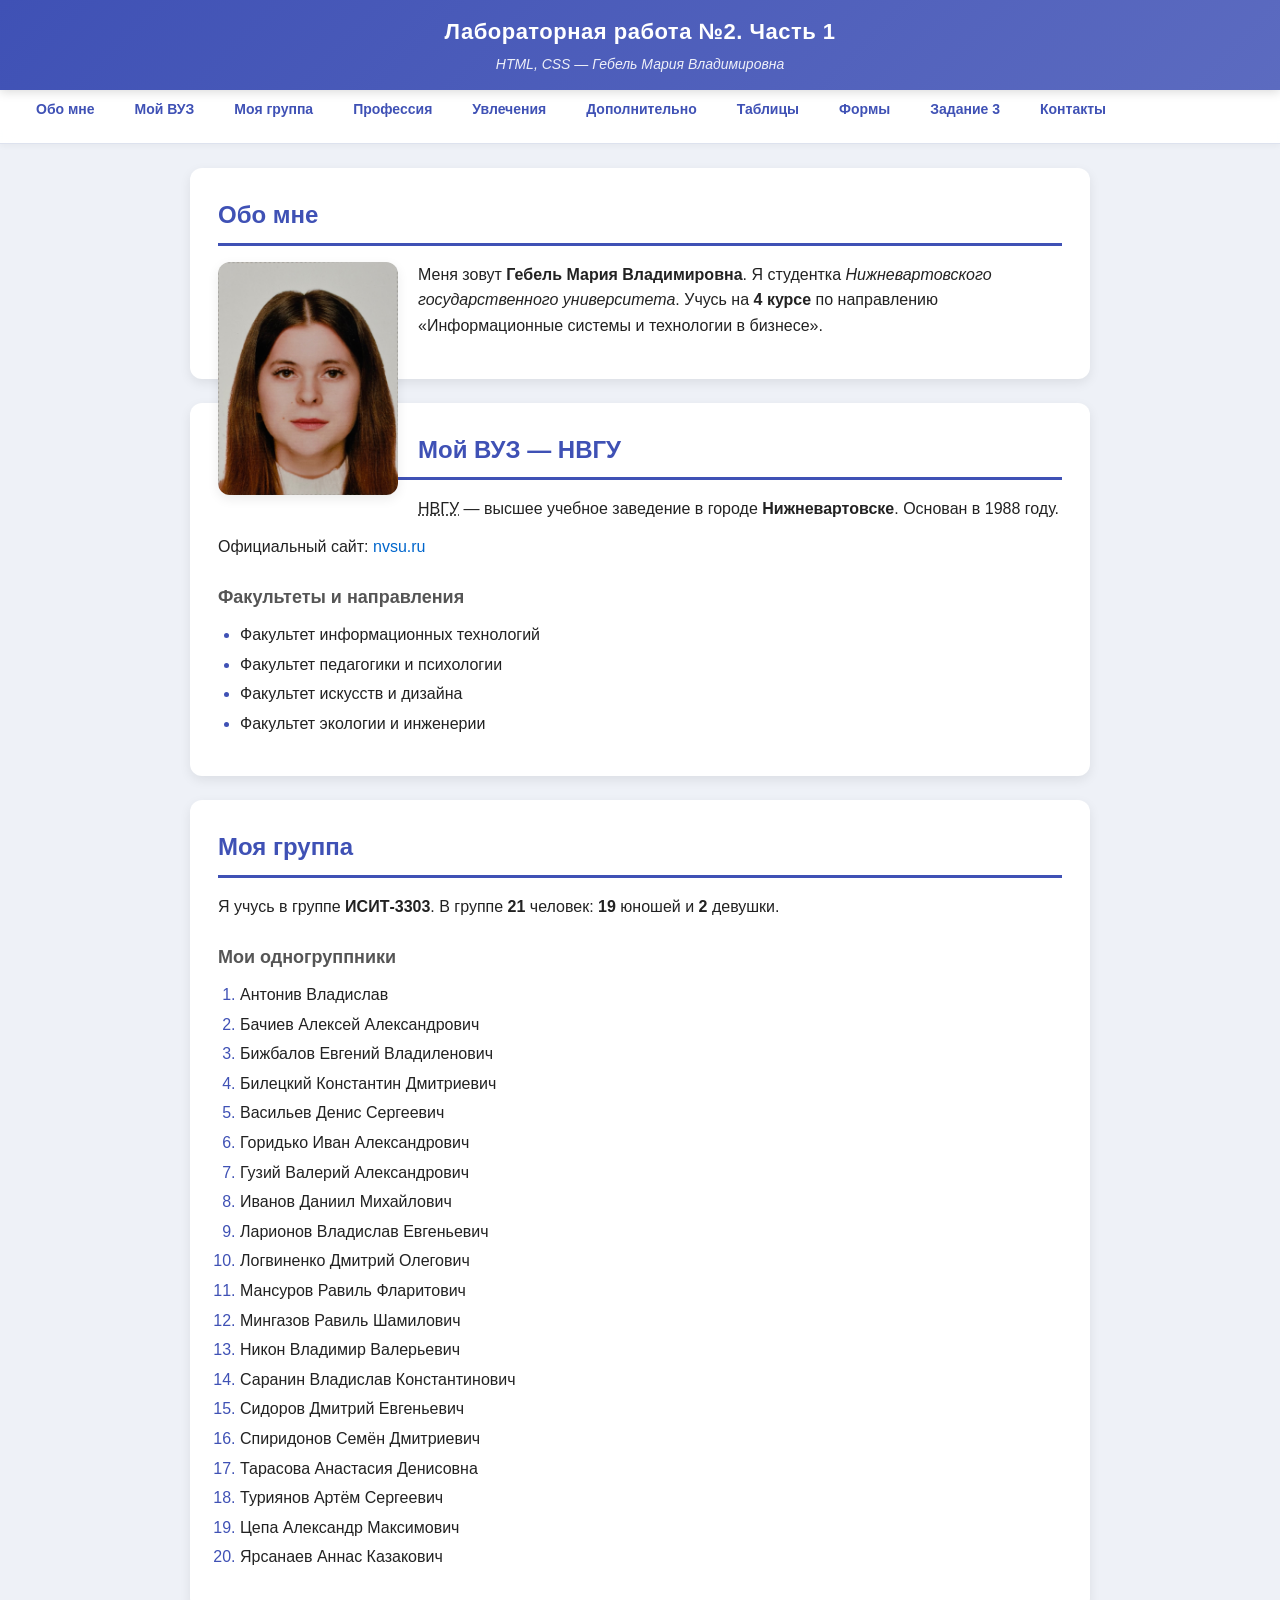
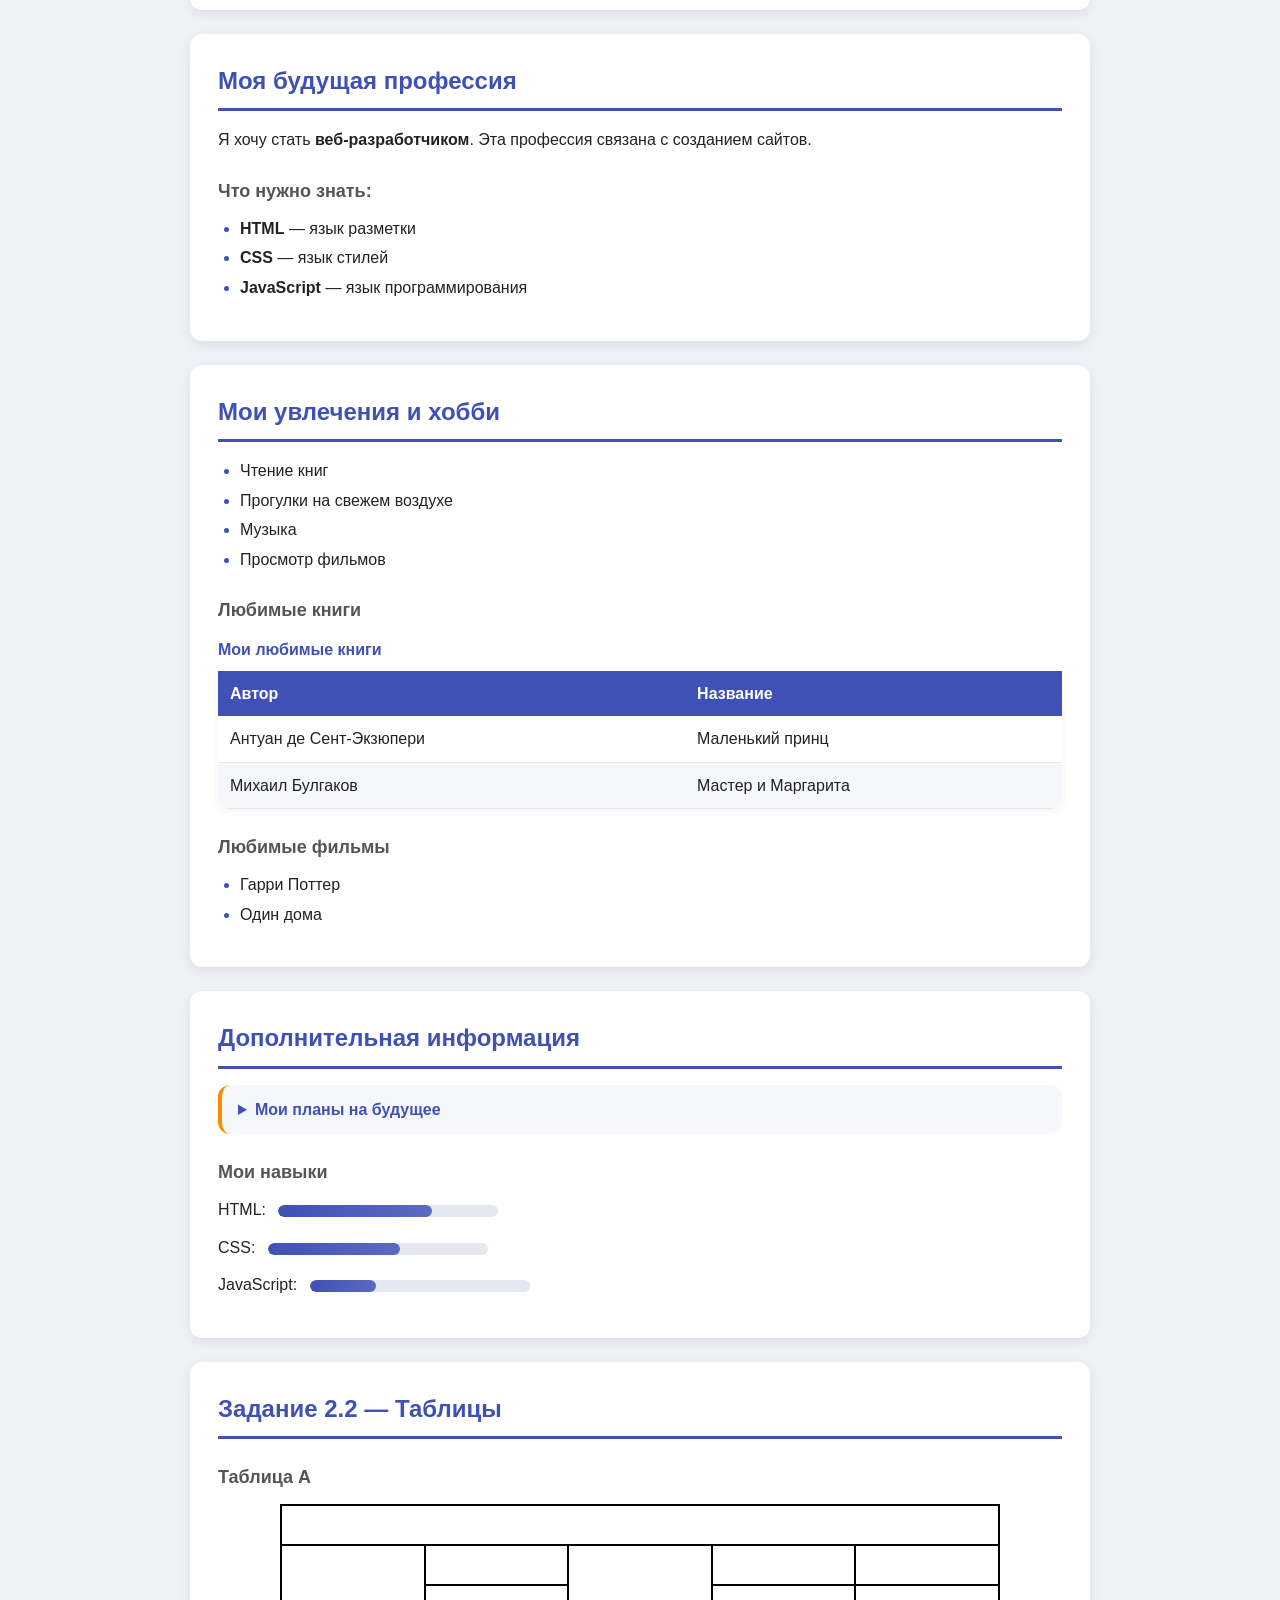
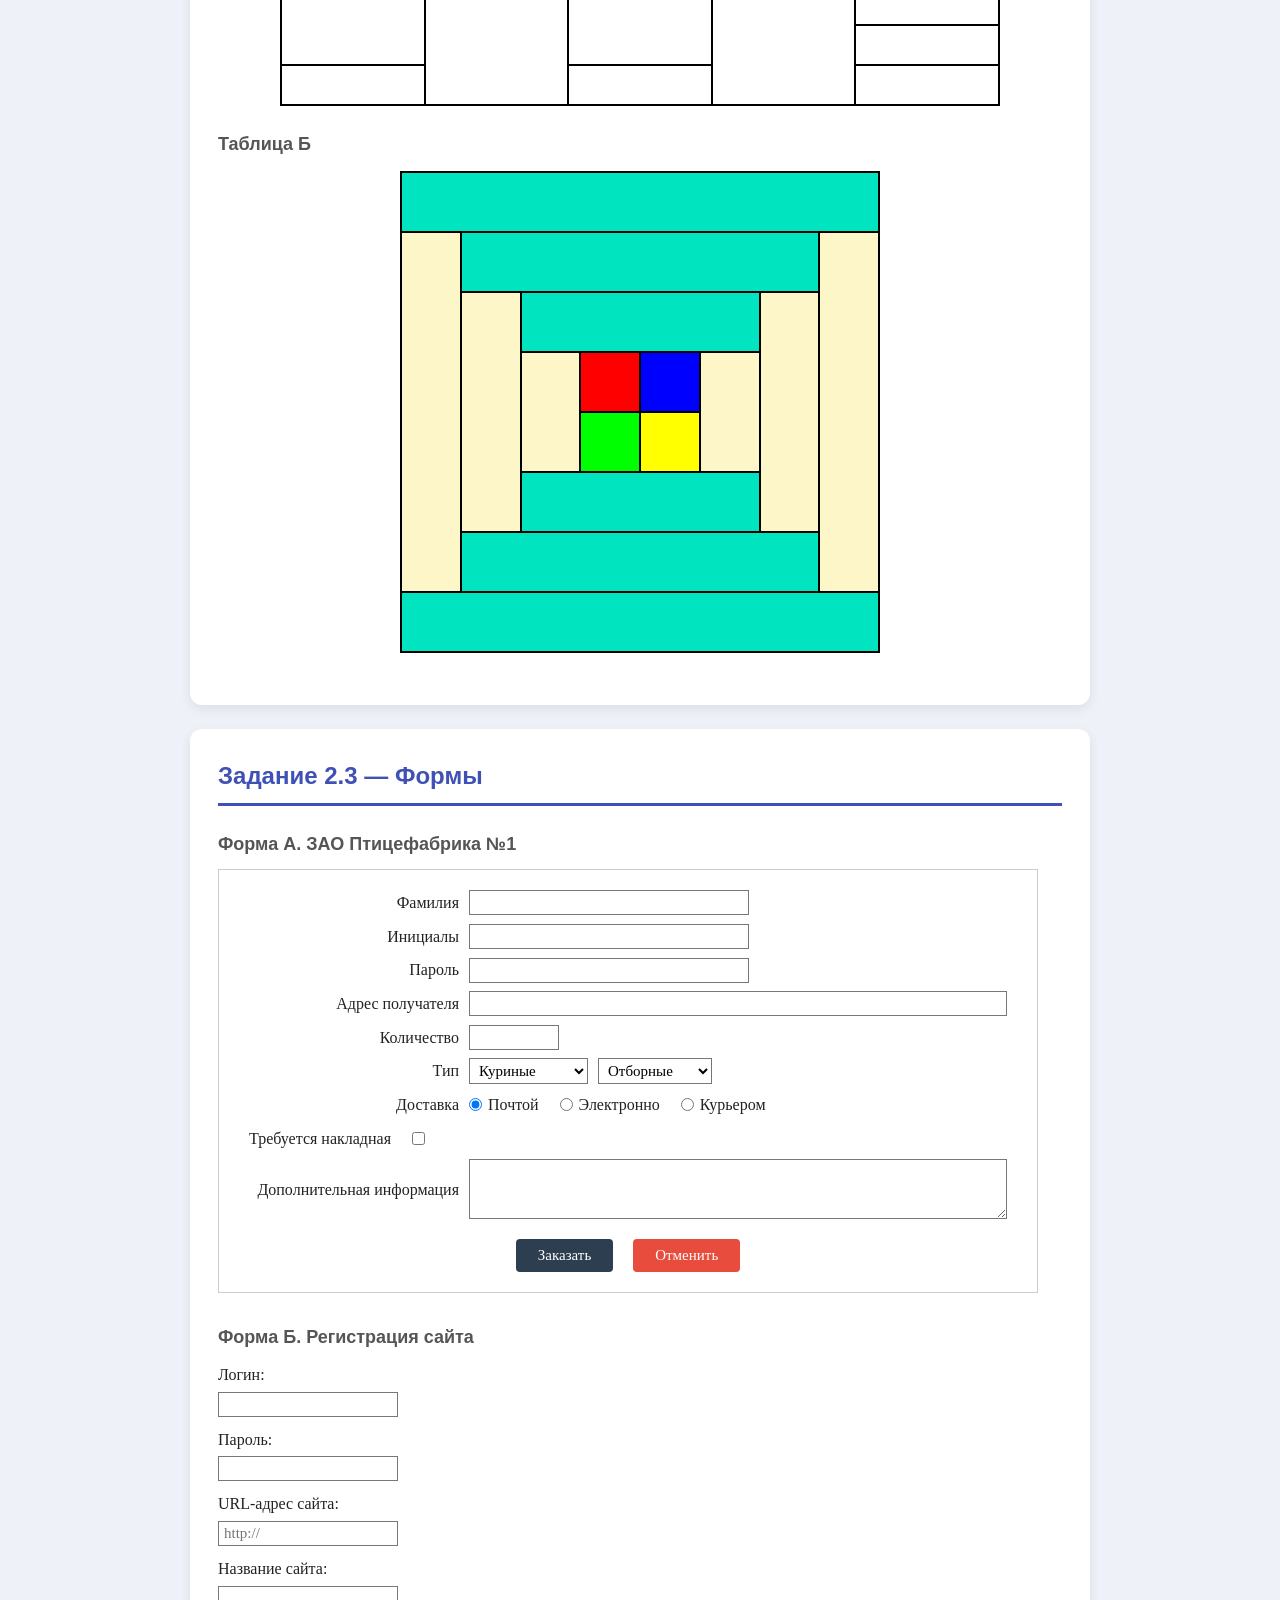
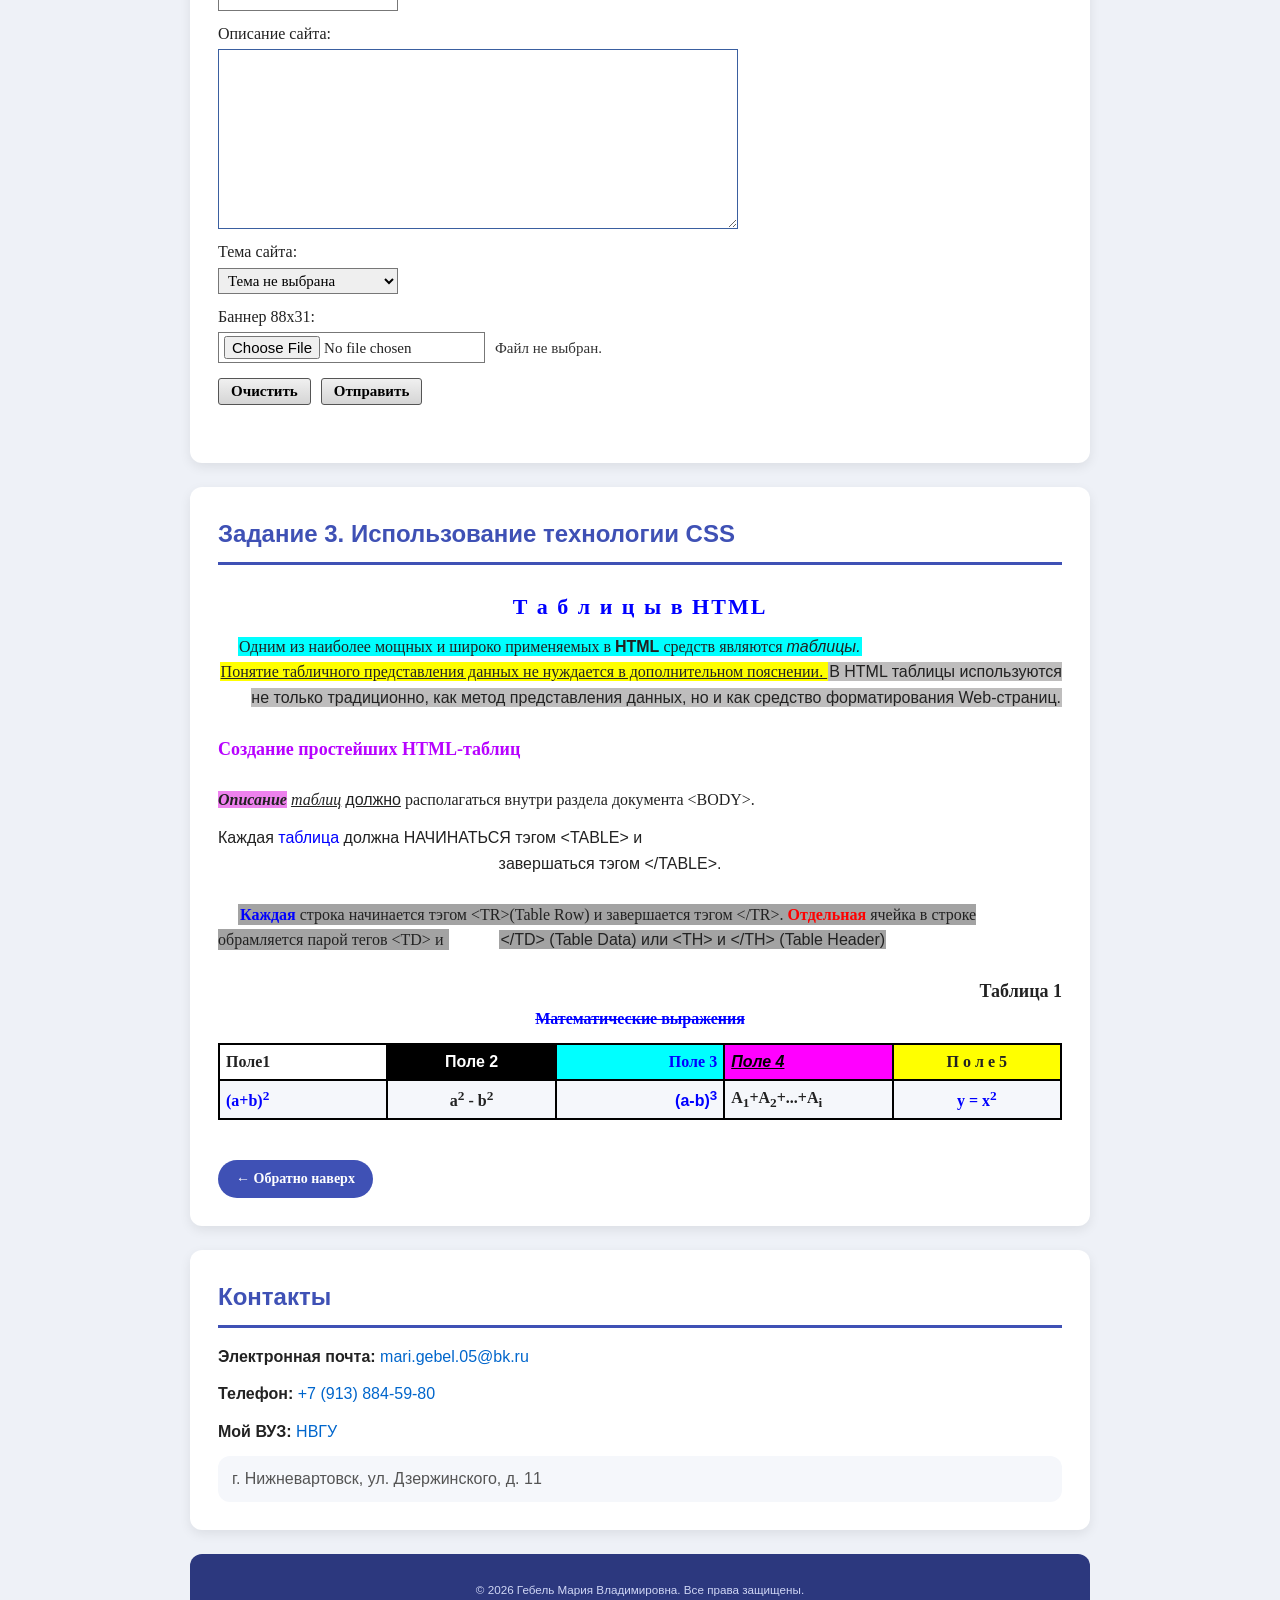
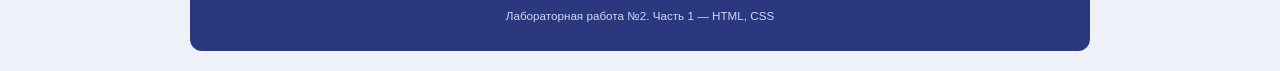
==== commit e08bbaf1: "Add files via upload" ====
--- a/lab2/index.html
+++ b/lab2/index.html
@@ -6,7 +6,39 @@
   <meta name="description" content="Лабораторная работа №2 — Гебель Мария">
   <meta name="author" content="Гебель Мария Владимировна">
   <title>Лабораторная работа №2 — Гебель Мария</title>
+
+  <!-- ===== ВНЕШНИЙ метод CSS ===== -->
   <link rel="stylesheet" href="style.css">
+
+  <!-- ===== ВНУТРЕННИЙ метод CSS ===== -->
+  <style>
+    section {
+      scroll-margin-top: 90px;
+    }
+
+    .back-btn {
+      display: inline-block;
+      margin-top: 20px;
+    }
+    .table-a {
+      margin-left: auto;
+      margin-right: auto;
+    }
+
+    .table-b {
+      margin-left: auto;
+      margin-right: auto;
+    }
+
+    .task3-content h3 {
+      font-size: 22px;
+      letter-spacing: 2px;
+    }
+
+    .task3-content h4 {
+      font-size: 18px;
+    }
+  </style>
 </head>
 <body>
 
@@ -40,12 +72,8 @@
       Меня зовут <strong>Гебель Мария Владимировна</strong>. Я студентка
       <em>Нижневартовского государственного университета</em>.
       Учусь на <b>4 курсе</b> по направлению
-      <mark>«Информатика и вычислительная техника»</mark>.
-    </p>
-    <blockquote>
-      «Учиться, учиться и ещё раз учиться!»
-      <cite>— В. И. Ленин</cite>
-    </blockquote>
+     «Информационные системы и технологии в бизнесе».
+    </p>
   </section>
 
   <!-- ===== МОЙ ВУЗ ===== -->
